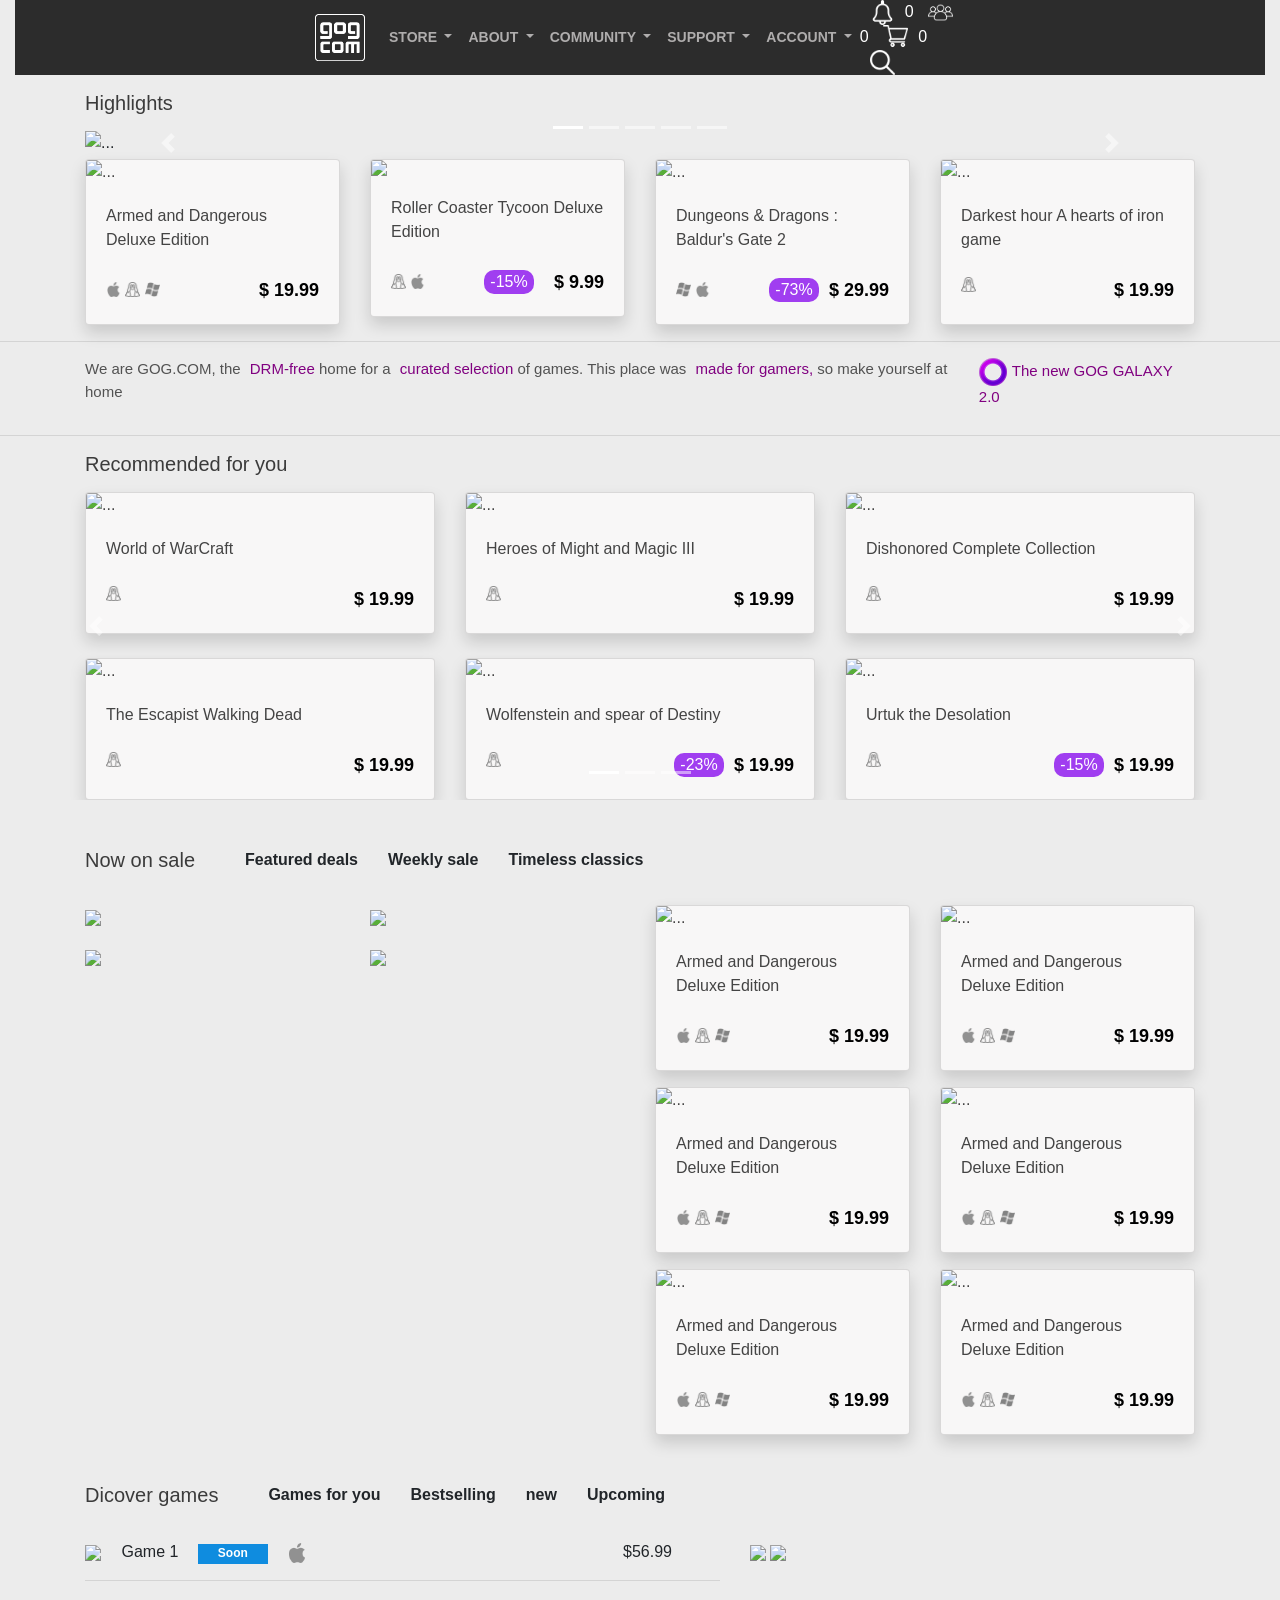
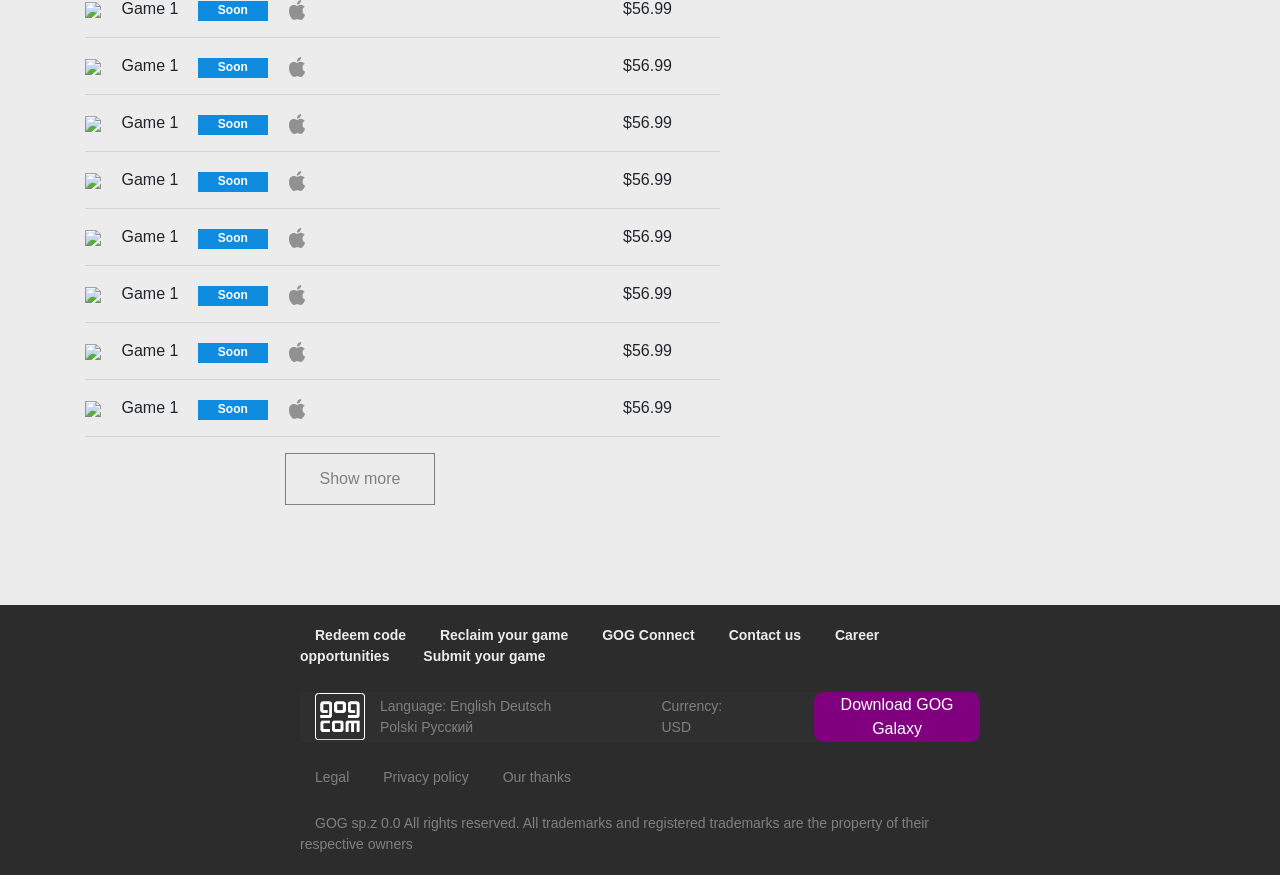
==== index.html @ 64c19ece "clone GOG.com" ====
<!doctype html>
<html lang="en">
  <head>
    
    <meta charset="utf-8">
    
    <meta name="viewport" content="width=device-width, initial-scale=1, shrink-to-fit=no">
    <link rel="stylesheet" href="https://cdn.jsdelivr.net/npm/bootstrap@4.6.0/dist/css/bootstrap.min.css" integrity="sha384-B0vP5xmATw1+K9KRQjQERJvTumQW0nPEzvF6L/Z6nronJ3oUOFUFpCjEUQouq2+l" crossorigin="anonymous">
    <link rel="stylesheet" href="styles.css">
    <title>Hello, world!</title>
  </head>
  <body>
      <div class="container-fluid mb-3">
          
    <nav class="navbar navbar-expand-lg">
        <a class="navbar-brand logo" href="#"><img src="/logo.png"></a>
        <button class="navbar-toggler" type="button" data-toggle="collapse" data-target="#navbarSupportedContent" aria-controls="navbarSupportedContent" aria-expanded="false" aria-label="Toggle navigation">
          <span class="navbar-toggler-icon"></span>
        </button>
      
        <div class="collapse navbar-collapse" id="navbarSupportedContent">
          <ul class="navbar-nav mr-auto">
            
            <li class="nav-item dropdown">
              <a class="nav-link dropdown-toggle" href="#" id="navbarDropdown" role="button" data-toggle="dropdown" aria-haspopup="true" aria-expanded="false">
               STORE
              </a>
            </li>
            <li class="nav-item dropdown">
              <a class="nav-link dropdown-toggle" href="#" id="navbarDropdown" role="button" data-toggle="dropdown" aria-haspopup="true" aria-expanded="false">
                ABOUT
              </a>
            </li>
            <li class="nav-item dropdown">
              <a class="nav-link dropdown-toggle" href="#" id="navbarDropdown" role="button" data-toggle="dropdown" aria-haspopup="true" aria-expanded="false">
               COMMUNITY
              </a>
            </li>
            <li class="nav-item dropdown">
              <a class="nav-link dropdown-toggle" href="#" id="navbarDropdown" role="button" data-toggle="dropdown" aria-haspopup="true" aria-expanded="false">
                SUPPORT
              </a>
            </li>
            <li class="nav-item dropdown">
              <a class="nav-link dropdown-toggle" href="#" id="navbarDropdown" role="button" data-toggle="dropdown" aria-haspopup="true" aria-expanded="false">
                ACCOUNT
              </a>
            </li>
          </ul>
          <form class="my-2 my-lg-0">
            <img src="/bell.png"><span>0</span>
            <img src="/group.png"><span>0</span>
            <img src="/shopping-cart.png"><span>0</span>
            <img src="/loupe.png">
          </form>
        </div>
      </nav>
    </div>





<div class="container mb-1 ">
    <h5 class="mb-3">Highlights</h5>
    <div id="carouselExampleIndicators" class="carousel slide " data-ride="carousel">
        <ol class="carousel-indicators ">
          <li data-target="#carouselExampleIndicators" data-slide-to="0" class="active"></li>
          <li data-target="#carouselExampleIndicators" data-slide-to="1"></li>
          <li data-target="#carouselExampleIndicators" data-slide-to="2"></li>
          <li data-target="#carouselExampleIndicators" data-slide-to="3"></li>
          <li data-target="#carouselExampleIndicators" data-slide-to="4"></li>
          
        </ol>
        <div class="carousel-inner ">
          <div class="carousel-item active">
            
            <img src="/img/carousel1.jpg" class="d-block w-100" alt="...">
            <h4 class="title-game">Game 1</h4>
            <span class="slider-price">$56.99</span>
            <button class="btn"><img src="/shopping-cart.png">Add to cart</button>
            
          </div>
          <div class="carousel-item slide-game">
            <img src="/img/carousel2.jpg" class="d-block w-100" alt="...">
            <h4 class="title-game">Game 2</h4>
            <span class="slider-price">$56.99</span>
            <button class="btn"><img src="/shopping-cart.png">Add to cart</button>
          </div>
          <div class="carousel-item slide-game">
            <img src="/img/carousel3.jpg" class="d-block w-100" alt="...">
            <h4 class="title-game">Game 3</h4>
            <span class="slider-price">$56.99</span>
            <button class="btn"><img src="/shopping-cart.png">Add to cart</button>
          </div>
          <div class="carousel-item slide-game">
            <img src="/img/carousel5.jpg" class="d-block w-100" alt="...">
            <h4 class="title-game">Game 4</h4>
            <span class="slider-price">$56.99</span>
            <button class="btn"><img src="/shopping-cart.png">Add to cart</button>
          </div>
          <div class="carousel-item slide-game">
            <img src="/img/carousel6.jpg" class="d-block w-100" alt="...">
            <h4 class="title-game">Game 5</h4>
            <span class="slider-price">$56.99</span>
            <button class="btn"><img src="/shopping-cart.png">Add to cart</button>
          </div>
        </div>
        <a class="carousel-control-prev" href="#carouselExampleIndicators" role="button" data-slide="prev">
          <span class="carousel-control-prev-icon" aria-hidden="true"></span>
          <span class="sr-only">Previous</span>
        </a>
        <a class="carousel-control-next" href="#carouselExampleIndicators" role="button" data-slide="next">
          <span class="carousel-control-next-icon" aria-hidden="true"></span>
          <span class="sr-only">Next</span>
        </a>
      </div>
</div>  




<div class="container">
    <div class="row">
        
      <div class="col-lg-3 col-md-6">
        <div class="card shadow">
            <img src="/img/tile (10).jpg" class="card-img-top" alt="...">
            
            <div class="card-body">
              <p class="card-text">Armed and Dangerous Deluxe Edition</p>
              <div class="offer">
                <div>
                <img src="/mac-os-logo.png">
                <img src="/linux.png">
                <img src="/windows-logo.png">
            </div>
              <span class="price-tag01">$ 19.99</span>
            </div>
            </div>
          </div>
      </div>
  
      <div class="col-lg-3 col-md-6">
        <div class="card shadow">
            <img src="/img/tile (2).jpg" class="card-img-top img-fluid">
            <div class="card-body ">
                
              <p class="card-text">Roller Coaster Tycoon Deluxe Edition</p>
              <div class="offer">
                  <div>
                <img src="/linux.png">
                <img src="/mac-os-logo.png">
            </div>
              <span class="price-tag01">$ 9.99</span>
              <span class="discount">-15%</span>
            </div>
            </div>
          </div>
      </div>
  
      <div class="col-lg-3 col-md-6">
        <div class="card shadow">
            <img src="/img/tile (9).jpg" class="card-img-top" alt="...">
            <div class="card-body">
              <p class="card-text">Dungeons & Dragons : Baldur's Gate 2</p>
              <div class="offer">
                  <div>
                  <img src="/windows-logo.png" alt="">
                  <img src="/mac-os-logo.png">
                </div>
              <span class="price-tag01">$ 29.99</span>
              <span class="discount">-73%</span>
            </div>
            </div>
          </div>
      </div>
  
      <div class="col-lg-3 col-md-6">
        <div class="card shadow">
            <img src="/img/tile (15).jpg" class="card-img-top" alt="...">
            <div class="card-body">
              <p class="card-text">Darkest hour A hearts of iron game </p>
              <div class="offer">
            <img src="/linux.png">
              <span class="price-tag01">$ 19.99</span>
            </div>
            
            </div>
          </div>
      </div>
  
    </div>
  </div>

  <hr>
  <div class="container">
  <div class="divide">
  <p>We are GOG.COM, the <span class="purple">DRM-free</span> home for a <span class="purple">curated selection</span> of games. This place was <span class="purple">made for gamers,</span> so make yourself at home</p>
  <div><img src="/galaxy gog.png"><span class="purple">The new GOG GALAXY 2.0</span></div>
</div>
</div>
  <hr>

    



  <div id="carouselExampleIndicators" class="carousel slide" data-ride="carousel">
    <ol class="carousel-indicators">
      <li data-target="#carouselExampleIndicators" data-slide-to="0" class="active"></li>
      <li data-target="#carouselExampleIndicators" data-slide-to="1"></li>
      <li data-target="#carouselExampleIndicators" data-slide-to="2"></li>
    </ol>
    <div class="carousel-inner">
      <div class="carousel-item active">
        <div class="container">
            <h5 class="mb-3">Recommended for you</h5>
          <div class="row mb-4">
      
            <div class="col-lg-4 col-md-12">
              <div class="card shadow">
                  <img src="/img/tile (35).jpg" class="img-fluid card-img-top" alt="...">
                  <div class="card-body">
                    <p class="card-text">World of WarCraft </p>
                    <div class="offer">
                  <img src="/linux.png">
                    <span class="price-tag01">$ 19.99</span>
                  </div>
                  
                  </div>
                </div>
            </div>
        
      
      
            <div class="col-lg-4 col-md-6">
                  <div class="card shadow">
                  <img src="/img/tile (28).jpg" class="img-fluid card-img-top" alt="...">
                  <div class="card-body">
                    <p class="card-text">Heroes of Might and Magic III </p>
                    <div class="offer">
                  <img src="/linux.png">
                    <span class="price-tag01">$ 19.99</span>
                  </div>
                  
                  </div>
                </div>
            </div>
      
      
        
            <div class="col-lg-4 col-md-6">
              <div class="card shadow">
                  <img src="/img/tile (20).jpg" class="img-fluid card-img-top" alt="...">
                  <div class="card-body">
                    <p class="card-text">Dishonored Complete Collection </p>
                    <div class="offer">
                  <img src="/linux.png">
                    <span class="price-tag01">$ 19.99</span>
                  </div>
                  
                  </div>
                </div>
      
            </div>
          </div>
        </div>
      
        <div class="container">
          <div class="row">
      
      
            <div class="col-lg-4 col-md-12">
              <div class="card shadow">
                  <img src="/img/tile (21).jpg" class="img-fluid card-img-top" alt="...">
                  <div class="card-body">
                    <p class="card-text">The Escapist Walking Dead </p>
                    <div class="offer">
                  <img src="/linux.png">
                    <span class="price-tag01">$ 19.99</span>
                  </div>
                  
                  </div>
                </div>
            </div>
        
      
      
            <div class="col-lg-4 col-md-6">
                  <div class="card shadow">
                  <img src="/img/tile (30).jpg" class="img-fluid card-img-top" alt="...">
                  <div class="card-body">
                    <p class="card-text">Wolfenstein and spear of Destiny </p>
                    <div class="offer">
                  <img src="/linux.png">
                    <span class="price-tag01">$ 19.99</span>
                    <span class="discount">-23%</span>
                  </div>
                  
                  </div>
                </div>
            </div>
      
      
        
            <div class="col-lg-4 col-md-6">
              <div class="card shadow">
                  <img src="/img/tile (25).jpg" class="img-fluid card-img-top" alt="...">
                  <div class="card-body">
                    <p class="card-text">Urtuk the Desolation </p>
                    <div class="offer">
                  <img src="/linux.png">
                    <span class="price-tag01">$ 19.99</span>
                    <span class="discount">-15%</span>
                  </div>
                  
                  </div>
                </div>
      
            </div>
          </div>
        </div>
      </div>
      <div class="carousel-item">
        <div class="container">
            <h5 class="mb-3">Recommended for you</h5>
          <div class="row mb-4">
      
            <div class="col-lg-4 col-md-12">
              <div class="card shadow">
                  <img src="/img/tile (19).jpg" class="img-fluid card-img-top" alt="...">
                  <div class="card-body">
                    <p class="card-text">World of WarCraft </p>
                    <div class="offer">
                  <img src="/linux.png">
                    <span class="price-tag01">$ 19.99</span>
                    
                  </div>
                  
                  </div>
                </div>
            </div>
        
      
      
            <div class="col-lg-4 col-md-6">
                  <div class="card shadow">
                  <img src="/img/tile (17).jpg" class="img-fluid card-img-top" alt="...">
                  <div class="card-body">
                    <p class="card-text">Heroes of Might and Magic III </p>
                    <div class="offer">
                  <img src="/linux.png">
                    <span class="price-tag01">$ 19.99</span>
                  </div>
                  
                  </div>
                </div>
            </div>
      
      
        
            <div class="col-lg-4 col-md-6">
              <div class="card shadow">
                  <img src="/img/tile (16).jpg" class="img-fluid card-img-top" alt="...">
                  <div class="card-body">
                    <p class="card-text">Dishonored Complete Collection </p>
                    <div class="offer">
                  <img src="/linux.png">
                    <span class="price-tag01">$ 19.99</span>
                  </div>
                  
                  </div>
                </div>
      
            </div>
          </div>
        </div>
      
        <div class="container">
          <div class="row">
      
      
            <div class="col-lg-4 col-md-12">
              <div class="card shadow">
                  <img src="/img/tile (15).jpg" class="img-fluid card-img-top" alt="...">
                  <div class="card-body">
                    <p class="card-text">The Escapist Walking Dead </p>
                    <div class="offer">
                  <img src="/linux.png">
                    <span class="price-tag01">$ 19.99</span>
                  </div>
                  
                  </div>
                </div>
            </div>
        
      
      
            <div class="col-lg-4 col-md-6">
                  <div class="card shadow">
                  <img src="/img/tile (13).jpg" class="img-fluid card-img-top" alt="...">
                  <div class="card-body">
                    <p class="card-text">Wolfenstein and spear of Destiny </p>
                    <div class="offer">
                  <img src="/linux.png">
                    <span class="price-tag01">$ 19.99</span>
                    <span class="discount">-15%</span>
                  </div>
                  
                  </div>
                </div>
            </div>
      
            <div class="col-lg-4 col-md-6">
              <div class="card shadow">
                  <img src="/img/tile (12).jpg" class="img-fluid card-img-top" alt="...">
                  <div class="card-body">
                    <p class="card-text">Urtuk the Desolation </p>
                    <div class="offer">
                  <img src="/linux.png">
                    <span class="price-tag01">$ 19.99</span>
                    
                  </div>
                  
                  </div>
                </div>
      
            </div>
          </div>
        </div>
      </div>
      <div class="carousel-item">
        <div class="container">
            <h5 class="mb-3">Recommended for you</h5>
          <div class="row mb-4">
      
            <div class="col-lg-4 col-md-12">
              <div class="card shadow">
                  <img src="/img/tile (11).jpg" class="img-fluid card-img-top" alt="...">
                  <div class="card-body">
                    <p class="card-text">World of WarCraft </p>
                    <div class="offer">
                  <img src="/linux.png">
                    <span class="price-tag01">$ 19.99</span>
                  </div>
                  
                  </div>
                </div>
            </div>
        
      
      
            <div class="col-lg-4 col-md-6">
                  <div class="card shadow">
                  <img src="/img/tile (10).jpg" class="img-fluid card-img-top" alt="...">
                  <div class="card-body">
                    <p class="card-text">Heroes of Might and Magic III </p>
                    <div class="offer">
                  <img src="/linux.png">
                    <span class="price-tag01">$ 19.99</span>
                    <span class="discount">-15%</span>
                  </div>
                  
                  </div>
                </div>
            </div>
      
      
        
            <div class="col-lg-4 col-md-6">
              <div class="card shadow">
                  <img src="/img/tile (9).jpg" class="img-fluid card-img-top" alt="...">
                  <div class="card-body">
                    <p class="card-text">Dishonored Complete Collection </p>
                    <div class="offer">
                  <img src="/linux.png">
                    <span class="price-tag01">$ 19.99</span>
                  </div>
                  
                  </div>
                </div>
      
            </div>
          </div>
        </div>
      
        <div class="container">
          <div class="row">
      
      
            <div class="col-lg-4 col-md-12">
              <div class="card shadow">
                  <img src="/img/tile (8).jpg" class="img-fluid card-img-top" alt="...">
                  <div class="card-body">
                    <p class="card-text">The Escapist Walking Dead </p>
                    <div class="offer">
                  <img src="/linux.png">
                    <span class="price-tag01">$ 19.99</span>
                  </div>
                  
                  </div>
                </div>
            </div>
        
      
      
            <div class="col-lg-4 col-md-6">
                  <div class="card shadow">
                  <img src="/img/tile (7).jpg" class="img-fluid card-img-top" alt="...">
                  <div class="card-body">
                    <p class="card-text">Wolfenstein and spear of Destiny </p>
                    <div class="offer">
                  <img src="/linux.png">
                    <span class="price-tag01">$ 19.99</span>
                    <span class="discount">-15%</span>
                  </div>
                  
                  </div>
                </div>
            </div>
      
            <div class="col-lg-4 col-md-6">
              <div class="card shadow">
                  <img src="/img/tile (6).jpg" class="img-fluid card-img-top" alt="...">
                  <div class="card-body">
                    <p class="card-text">Urtuk the Desolation </p>
                    <div class="offer">
                  <img src="/linux.png">
                    <span class="price-tag01">$ 19.99</span>
                    <span class="discount">-25%</span>
                  </div>
                  
                  </div>
                </div>
      
            </div>
          </div>
        </div>
      </div>
    </div>
    <a class="carousel-control-prev" href="#carouselExampleIndicators" role="button" data-slide="prev">
      <span class="carousel-control-prev-icon" aria-hidden="true"></span>
      <span class="sr-only">Previous</span>
    </a>
    <a class="carousel-control-next" href="#carouselExampleIndicators" role="button" data-slide="next">
      <span class="carousel-control-next-icon" aria-hidden="true"></span>
      <span class="sr-only">Next</span>
    </a>
  </div>








  <div class="container my-5">
      <div class="sale-section">
        <h5>Now on sale</h5>
        <span>Featured deals</span>
        <span>Weekly sale</span>
        <span>Timeless classics</span>



      </div>
	<div class="row mb-3">
		<div class="col-md-6">
			<div class="row">

				<div class="col-md-6 big-deal mb-3">
                    <img src="/img/myimages1.jpg" class="friday">
				</div>

				<div class="col-md-6 big-deal">
                    <img src="/img/myimages2.jpg" class="cod">
				</div>
				<div class="col-md-6 big-deal">
                    <img src="/img/myimages2.jpg" class="friday">
				</div>

				<div class="col-md-6 big-deal">
                    <img src="/img/myimages3.png" class="cod">
				</div>

			</div>
		</div>
		<div class="col-md-6">
			<div class="row">
				<div class="col-md-6">

                    <div class="card shadow">
                        <img src="/img/tile (10).jpg" class="card-img-top" alt="...">
                        
                        <div class="card-body">
                          <p class="card-text">Armed and Dangerous Deluxe Edition</p>
                          <div class="offer">
                            <div>
                            <img src="/mac-os-logo.png">
                            <img src="/linux.png">
                            <img src="/windows-logo.png">
                        </div>
                          <span class="price-tag01">$ 19.99</span>
                        </div>
                        </div>
                      </div>
                   
				</div>

				<div class="col-md-6 mb-3">
                    
                    <div class="card shadow">
                        <img src="/img/tile (10).jpg" class="card-img-top" alt="...">
                        
                        <div class="card-body">
                          <p class="card-text">Armed and Dangerous Deluxe Edition</p>
                          <div class="offer">
                            <div>
                            <img src="/mac-os-logo.png">
                            <img src="/linux.png">
                            <img src="/windows-logo.png">
                        </div>
                          <span class="price-tag01">$ 19.99</span>
                        </div>
                        </div>
                      </div>
                    
				</div>
				<div class="col-md-6 mb-3">
                    
                    <div class="card shadow">
                        <img src="/img/tile (10).jpg" class="card-img-top" alt="...">
                        
                        <div class="card-body">
                          <p class="card-text">Armed and Dangerous Deluxe Edition</p>
                          <div class="offer">
                            <div>
                            <img src="/mac-os-logo.png">
                            <img src="/linux.png">
                            <img src="/windows-logo.png">
                        </div>
                          <span class="price-tag01">$ 19.99</span>
                        </div>
                        </div>
                      </div>
                    
				</div>
				<div class="col md-6">
                    
                    <div class="card shadow">
                        <img src="/img/tile (10).jpg" class="card-img-top" alt="...">
                        
                        <div class="card-body">
                          <p class="card-text">Armed and Dangerous Deluxe Edition</p>
                          <div class="offer">
                            <div>
                            <img src="/mac-os-logo.png">
                            <img src="/linux.png">
                            <img src="/windows-logo.png">
                        </div>
                          <span class="price-tag01">$ 19.99</span>
                        </div>
                        </div>
                      </div>
                    
				</div>
				<div class="col-md-6">
                    
                    <div class="card shadow">
                        <img src="/img/tile (10).jpg" class="card-img-top" alt="...">
                        
                        <div class="card-body">
                          <p class="card-text">Armed and Dangerous Deluxe Edition</p>
                          <div class="offer">
                            <div>
                            <img src="/mac-os-logo.png">
                            <img src="/linux.png">
                            <img src="/windows-logo.png">
                        </div>
                          <span class="price-tag01">$ 19.99</span>
                        </div>
                        </div>
                      </div>
                    
				</div>
				<div class="col-md-6">
                    
                    <div class="card shadow">
                        <img src="/img/tile (10).jpg" class="card-img-top" alt="...">
                        
                        <div class="card-body">
                          <p class="card-text">Armed and Dangerous Deluxe Edition</p>
                          <div class="offer">
                            <div>
                            <img src="/mac-os-logo.png">
                            <img src="/linux.png">
                            <img src="/windows-logo.png">
                        </div>
                          <span class="price-tag01">$ 19.99</span>
                        </div>
                        </div>
                      </div>
                    
				</div>
			</div>

			
		</div>
	</div>
</div>







<div class="container">
    <div class="sale-section">
        <h5>Dicover games</h5>
        <span>Games for you</span>
        <span>Bestselling</span>
        <span>new</span>
        <span>Upcoming</span>
      </div>
    <div class="row">
        <div class="col-md-7">
        <div class="table-of-games">
            <div>
                <img src="/img/tile (30).jpg">
                <span class="pl-3">Game 1</span>
                <span class="badge">Soon</span>
                <span><img src="/mac-os-logo.png" alt=""></span>
            </div>
            <div class="price pr-5">
                <span>$56.99</span>
            </div>
        </div>
        <hr>
        <div class="table-of-games">
            <div>
                <img src="/img/tile (16).jpg">
                <span class="pl-3">Game 1</span>
                <span class="badge">Soon</span>
                <span><img src="/mac-os-logo.png" alt=""></span>
            </div>
            <div class="price pr-5">
                <span>$56.99</span>
            </div>
        </div>
        <hr>
        <div class="table-of-games">
            <div>
                <img src="/img/tile (18).jpg">
                <span class="pl-3">Game 1</span>
                <span class="badge">Soon</span>
                <span><img src="/mac-os-logo.png" alt=""></span>
            </div>
            <div class="price pr-5">
                <span>$56.99</span>
            </div>
        </div>
        <hr>
        <div class="table-of-games">
            <div>
                <img src="/img/tile (7).jpg">
                <span class="pl-3">Game 1</span>
                <span class="badge">Soon</span>
                <span><img src="/mac-os-logo.png" alt=""></span>
            </div>
            <div class="price pr-5">
                <span>$56.99</span>
            </div>
        </div>
        <hr>
        <div class="table-of-games">
            <div>
                <img src="/img/tile (2).jpg">
                <span class="pl-3">Game 1</span>
                <span class="badge">Soon</span>
                <span><img src="/mac-os-logo.png" alt=""></span>
            </div>
            <div class="price pr-5">
                <span>$56.99</span>
            </div>
        </div>
        <hr>
        <div class="table-of-games">
            <div>
                <img src="/img/tile (32).jpg">
                <span class="pl-3">Game 1</span>
                <span class="badge">Soon</span>
                <span><img src="/mac-os-logo.png" alt=""></span>
            </div>
            <div class="price pr-5">
                <span>$56.99</span>
            </div>
        </div>
        <hr>
        <div class="table-of-games">
            <div>
                <img src="/img/tile (23).jpg">
                <span class="pl-3">Game 1</span>
                <span class="badge">Soon</span>
                <span><img src="/mac-os-logo.png" alt=""></span>
            </div>
            <div class="price pr-5">
                <span>$56.99</span>
            </div>
        </div>
        <hr>
        <div class="table-of-games">
            <div>
                <img src="/img/tile (14).jpg">
                <span class="pl-3">Game 1</span>
                <span class="badge">Soon</span>
                <span><img src="/mac-os-logo.png" alt=""></span>
            </div>
            <div class="price pr-5">
                <span>$56.99</span>
            </div>
        </div>
        <hr>
        <div class="table-of-games">
            <div>
                <img src="/img/tile (4).jpg">
                <span class="pl-3">Game 1</span>
                <span class="badge">Soon</span>
                <span><img src="/mac-os-logo.png" alt=""></span>
            </div>
            <div class="price pr-5">
                <span>$56.99</span>
            </div>
        </div>
        <hr>
        <button class="showMore">Show more</button>
        </div>
        <div class="col-md-5 from-gog">
            <img src="/img/cyberpunk.webp">
            <img src="/img/rewards.png">
        </div>
    </div>







</div>

<div class="container-fluid footer">
    <div class="row">

        <div class="col-md-12">
            <div class="line1">
            <span>Redeem code</span>
            <span>Reclaim your game</span>
            <span>GOG Connect</span>
            <span>Contact us</span>
            <span>Career opportunities</span>
            <span>Submit your game</span>
            </div>
            
            <div class="line2">
                <div><img src="/logo.png"></div>
                <span>Language: English Deutsch Polski Русский</span>
                <span class="currency">Currency: USD</span>
                <button class="gogbtn">Download GOG Galaxy</button>
            </div>

            <div class="line3">
                <span>Legal</span>
                <span>Privacy policy</span>
                <span>Our thanks</span>
            </div>

            <span class="last-element">GOG sp.z 0.0 All rights reserved. All trademarks and registered trademarks are the property of their respective owners </span>
        </div>

    </div>

</div>



































































    <script src="https://code.jquery.com/jquery-3.5.1.slim.min.js" integrity="sha384-DfXdz2htPH0lsSSs5nCTpuj/zy4C+OGpamoFVy38MVBnE+IbbVYUew+OrCXaRkfj" crossorigin="anonymous"></script>
    <script src="https://cdn.jsdelivr.net/npm/bootstrap@4.6.0/dist/js/bootstrap.bundle.min.js" integrity="sha384-Piv4xVNRyMGpqkS2by6br4gNJ7DXjqk09RmUpJ8jgGtD7zP9yug3goQfGII0yAns" crossorigin="anonymous"></script>

  </body>
</html>
---- styles.css ----
.navbar-brand.logo img{
    width: 50px;
    
}

body{
    background-color: #ECECEC;
}

form img{
    width: 25px;
    margin: 0 10px;
}

.navbar{
    height: 75px;
    padding: 0 300px;
    background-color: #2C2C2C;
    
}
.navbar a{
    color: rgb(175, 173, 173);
    font-weight: 600;
    font-size: 14px;
}

.navbar span{
    color: white;
}

.carousel-1{
    height: 700px;
    
}






.btn{
    font-size: 18px;
    position: absolute;
    bottom: 70px;
    right: 50px;
    font-weight: 600;
    color: white;
    width: 200px;
    height: 60px;
    background: hsla(175, 79%, 63%, 1);
    border: none;
background: linear-gradient(90deg, hsla(175, 79%, 63%, 1) 0%, rgb(144, 201, 47) 100%);

background: -moz-linear-gradient(90deg, hsla(175, 79%, 63%, 1) 0%, hsla(82, 96%, 57%, 1) 100%);

background: -webkit-linear-gradient(90deg, rgb(71, 150, 143) 0%, hsla(82, 96%, 57%, 1) 100%);

filter: progid: DXImageTransform.Microsoft.gradient( startColorstr="#57EBDE", endColorstr="#AEFB2A", GradientType=1 );
}
.btn img{
    padding: 0 10px;
}




.slide-game{
    position: relative;
}

.title-game{
    font-size: 22px;
    width: 150px;
    height: 40px;
    border-radius: 10px;
    text-align: center;
    font-weight: 500;
    padding: 5px 0;
    position: absolute;
    bottom: 60px;
    left: 50px;
    color: white;
    background-color: rgba(13, 221, 48, 0.5)
}

.slider-price{
    border-radius: 10px;
    position: absolute;
    font-size: 22px;
    color: black;
    right: 280px;
    bottom: 70px;
    font-weight: 600;
    background-color:rgba(13, 221, 48, 0.4);
    width: 100px;
    text-align: center;

}


.card{
    background-color: #f8f7f7;
    position: relative;
    color: rgb(68, 68, 68);
    
}


.offer{
    margin-top: 25px ;
    display: flex;
    justify-content: space-between;
}

.offer img{
    width: 15px;
    height: 15px;
}

.price-tag01{
    color: black;
    font-weight: 600;
    font-size: 18px;

}

.discount{
    background-color: rgba(160, 62, 240, 1);
    display: inline-block;
    width: 50px;
    border-radius: 10px;
    text-align: center;
    color: white;
    font-weight: 500;
    position: absolute;
    bottom: 22px;
    right: 90px;
}





.line{
    color: rgb(0, 0, 0);
    height: 20px;
    width: 100%;
    margin-bottom: 100px;
    margin-top: 100px;
    
}

.purple{
    color: purple;
    margin-left: 5px;
}

.divide{
    font-size: 15px;
    font-weight:400 ;
    color: rgb(82, 82, 82);
    display: flex;
    justify-content: space-around;
}

h5{
    color: rgb(59, 59, 59);
}

.card:hover{
    background-color: rgb(14, 160, 160);
    color: white;
    font-weight: 600;
    
}


.sale-section{
    display: flex;
    margin: 25px 0;
}

.sale-section span{
    font-weight: 600;
    margin: 0 15px;
}

.sale-section span:hover{
    text-decoration: underline;
    color: purple;
    font-weight: 600;
}




.sale-section h5{
    margin-right: 35px;
}

.big-deal{
    position: relative;
}

.big-deal img{
   width: 100%;
   
   
}


.table-of-games{
    display: flex;
    justify-content: space-between;
    align-items: center;
}

.table-of-games img{
    width: 150px;
}

.table-of-games span img{
    width: 20px;
}


.badge{
    width: 70px;
    height: 20px;
    margin: 0 15px;
    color: white;
    background-color: rgb(15, 140, 223);
    border-radius: 0;
    text-align: center;
}

.from-gog img{
    width: 90%;
}

.showMore{
    margin: 0 200px;
    width: 150px;
    padding:0.8rem;
    border: 1px solid gray;
    background-color: transparent;
    color: gray;
}

.footer{
    margin-top: 100px;
    background-color: #2C2C2C;
    color: gray;
    font-size: 14px;
    width: 100%;
    padding: 20px 300px;
}

.footer img{
    width: 50px;
}

.line1{
    color: rgb(235, 235, 235);
    font-weight: 600;
    margin-bottom: 25px;
}
.line1 span{
    margin: 0 15px;
}

.line2{
    background-color: #2F2F2F;
    display: flex;
    justify-content: space-between;
    align-items: center;
}

.line2 img{
    margin: 0 15px;
}

.line2 span{
    color: gray;
}
.currency{
    padding: 0 83px;
}

.line3{
    margin:25px 0;
}

.line3 span{
    margin: 0 15px;
    color: gray;
}

.last-element{
    margin: 15px 15px;
}


.gogbtn{
    text-align: center;
    width: 220px;
    height: 50px;
    font-weight: 400;
    border: none;
    color: white;
    font-size: 16px;
    background-color: purple;
    border-radius: 10px;
}
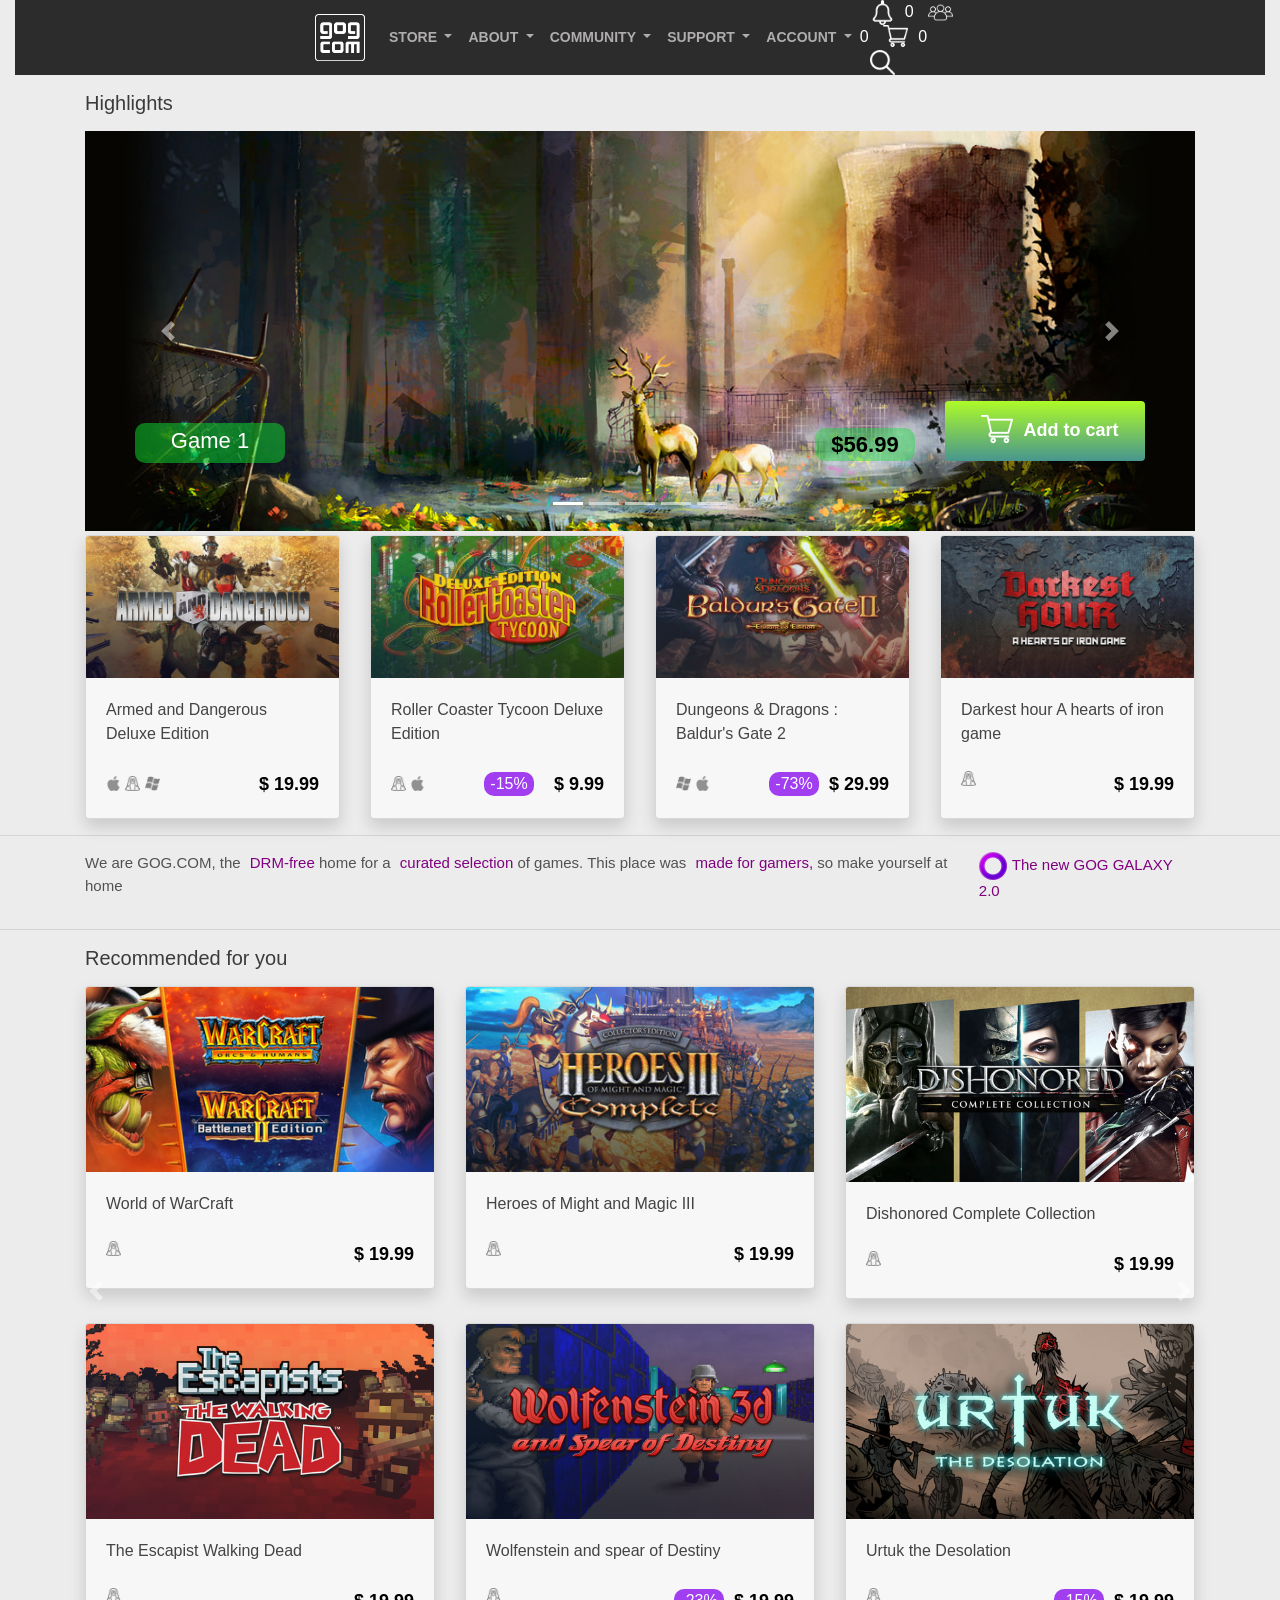
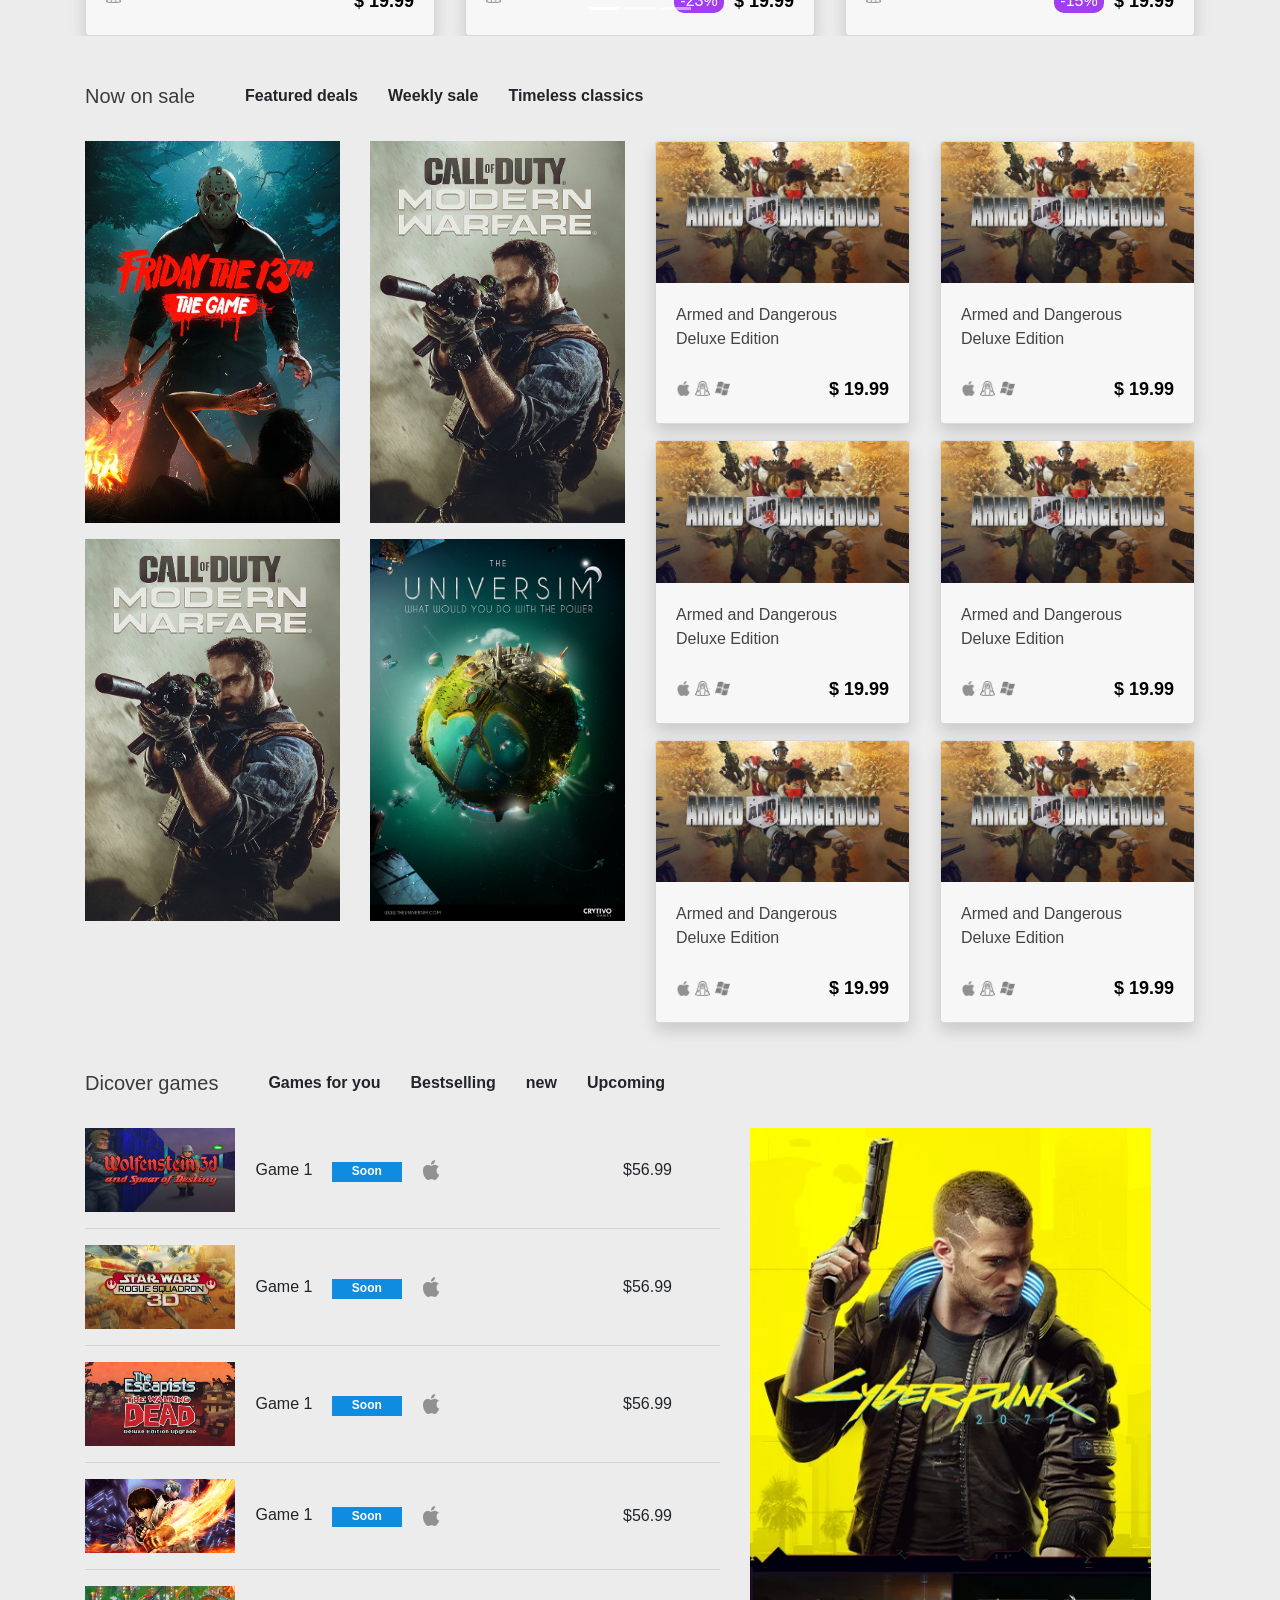
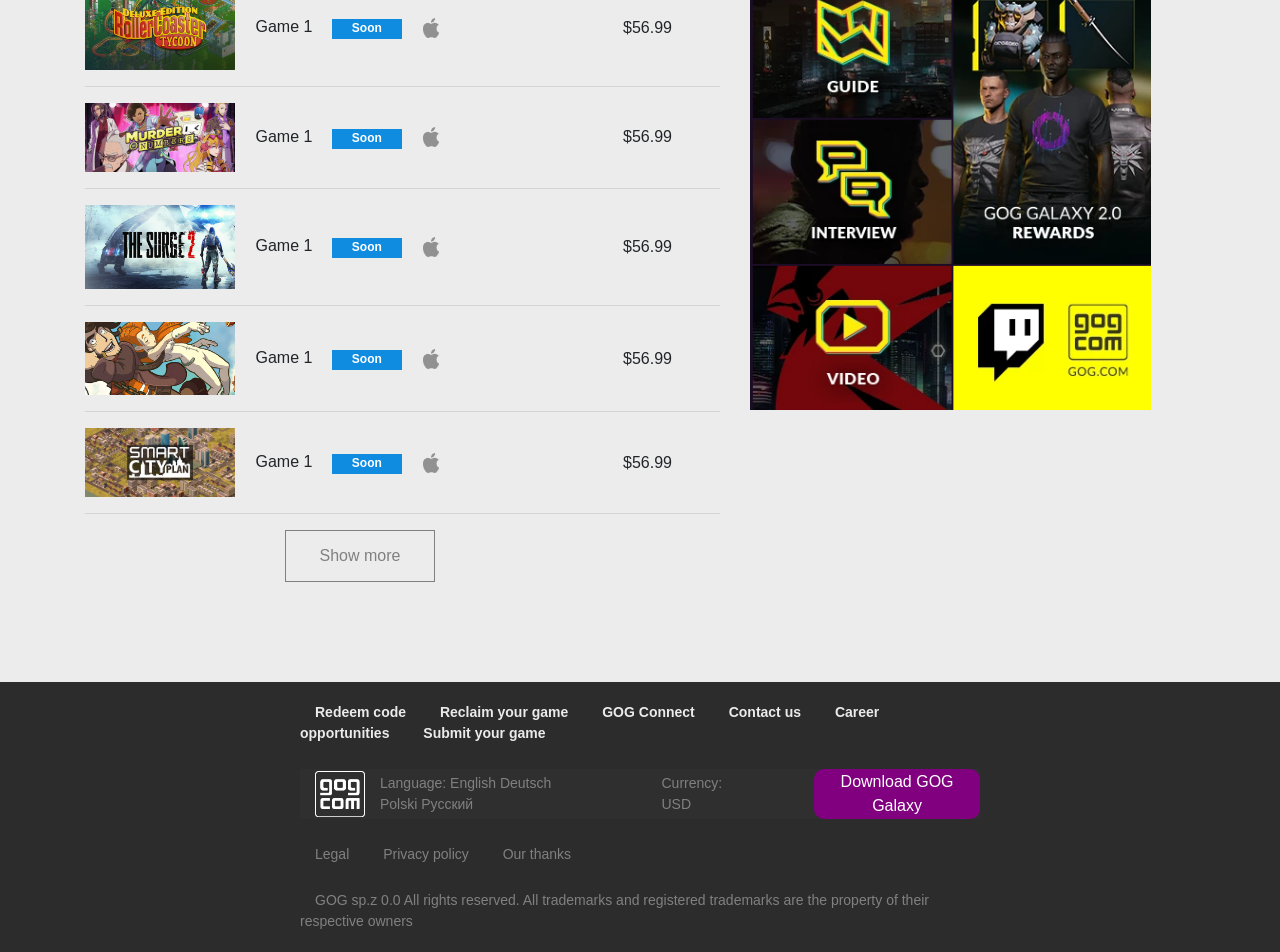
==== commit 7df0dc4f: "Update index.html" ====
--- a/index.html
+++ b/index.html
@@ -75,32 +75,32 @@
         <div class="carousel-inner ">
           <div class="carousel-item active">
             
-            <img src="/img/carousel1.jpg" class="d-block w-100" alt="...">
+            <img src="./img/carousel1.jpg" class="d-block w-100" alt="...">
             <h4 class="title-game">Game 1</h4>
             <span class="slider-price">$56.99</span>
             <button class="btn"><img src="/shopping-cart.png">Add to cart</button>
             
           </div>
           <div class="carousel-item slide-game">
-            <img src="/img/carousel2.jpg" class="d-block w-100" alt="...">
+            <img src="./img/carousel2.jpg" class="d-block w-100" alt="...">
             <h4 class="title-game">Game 2</h4>
             <span class="slider-price">$56.99</span>
             <button class="btn"><img src="/shopping-cart.png">Add to cart</button>
           </div>
           <div class="carousel-item slide-game">
-            <img src="/img/carousel3.jpg" class="d-block w-100" alt="...">
+            <img src="./img/carousel3.jpg" class="d-block w-100" alt="...">
             <h4 class="title-game">Game 3</h4>
             <span class="slider-price">$56.99</span>
             <button class="btn"><img src="/shopping-cart.png">Add to cart</button>
           </div>
           <div class="carousel-item slide-game">
-            <img src="/img/carousel5.jpg" class="d-block w-100" alt="...">
+            <img src="./img/carousel5.jpg" class="d-block w-100" alt="...">
             <h4 class="title-game">Game 4</h4>
             <span class="slider-price">$56.99</span>
             <button class="btn"><img src="/shopping-cart.png">Add to cart</button>
           </div>
           <div class="carousel-item slide-game">
-            <img src="/img/carousel6.jpg" class="d-block w-100" alt="...">
+            <img src="./img/carousel6.jpg" class="d-block w-100" alt="...">
             <h4 class="title-game">Game 5</h4>
             <span class="slider-price">$56.99</span>
             <button class="btn"><img src="/shopping-cart.png">Add to cart</button>
@@ -125,7 +125,7 @@
         
       <div class="col-lg-3 col-md-6">
         <div class="card shadow">
-            <img src="/img/tile (10).jpg" class="card-img-top" alt="...">
+            <img src="./img/tile (10).jpg" class="card-img-top" alt="...">
             
             <div class="card-body">
               <p class="card-text">Armed and Dangerous Deluxe Edition</p>
@@ -143,7 +143,7 @@
   
       <div class="col-lg-3 col-md-6">
         <div class="card shadow">
-            <img src="/img/tile (2).jpg" class="card-img-top img-fluid">
+            <img src="./img/tile (2).jpg" class="card-img-top img-fluid">
             <div class="card-body ">
                 
               <p class="card-text">Roller Coaster Tycoon Deluxe Edition</p>
@@ -161,7 +161,7 @@
   
       <div class="col-lg-3 col-md-6">
         <div class="card shadow">
-            <img src="/img/tile (9).jpg" class="card-img-top" alt="...">
+            <img src="./img/tile (9).jpg" class="card-img-top" alt="...">
             <div class="card-body">
               <p class="card-text">Dungeons & Dragons : Baldur's Gate 2</p>
               <div class="offer">
@@ -178,7 +178,7 @@
   
       <div class="col-lg-3 col-md-6">
         <div class="card shadow">
-            <img src="/img/tile (15).jpg" class="card-img-top" alt="...">
+            <img src="./img/tile (15).jpg" class="card-img-top" alt="...">
             <div class="card-body">
               <p class="card-text">Darkest hour A hearts of iron game </p>
               <div class="offer">
